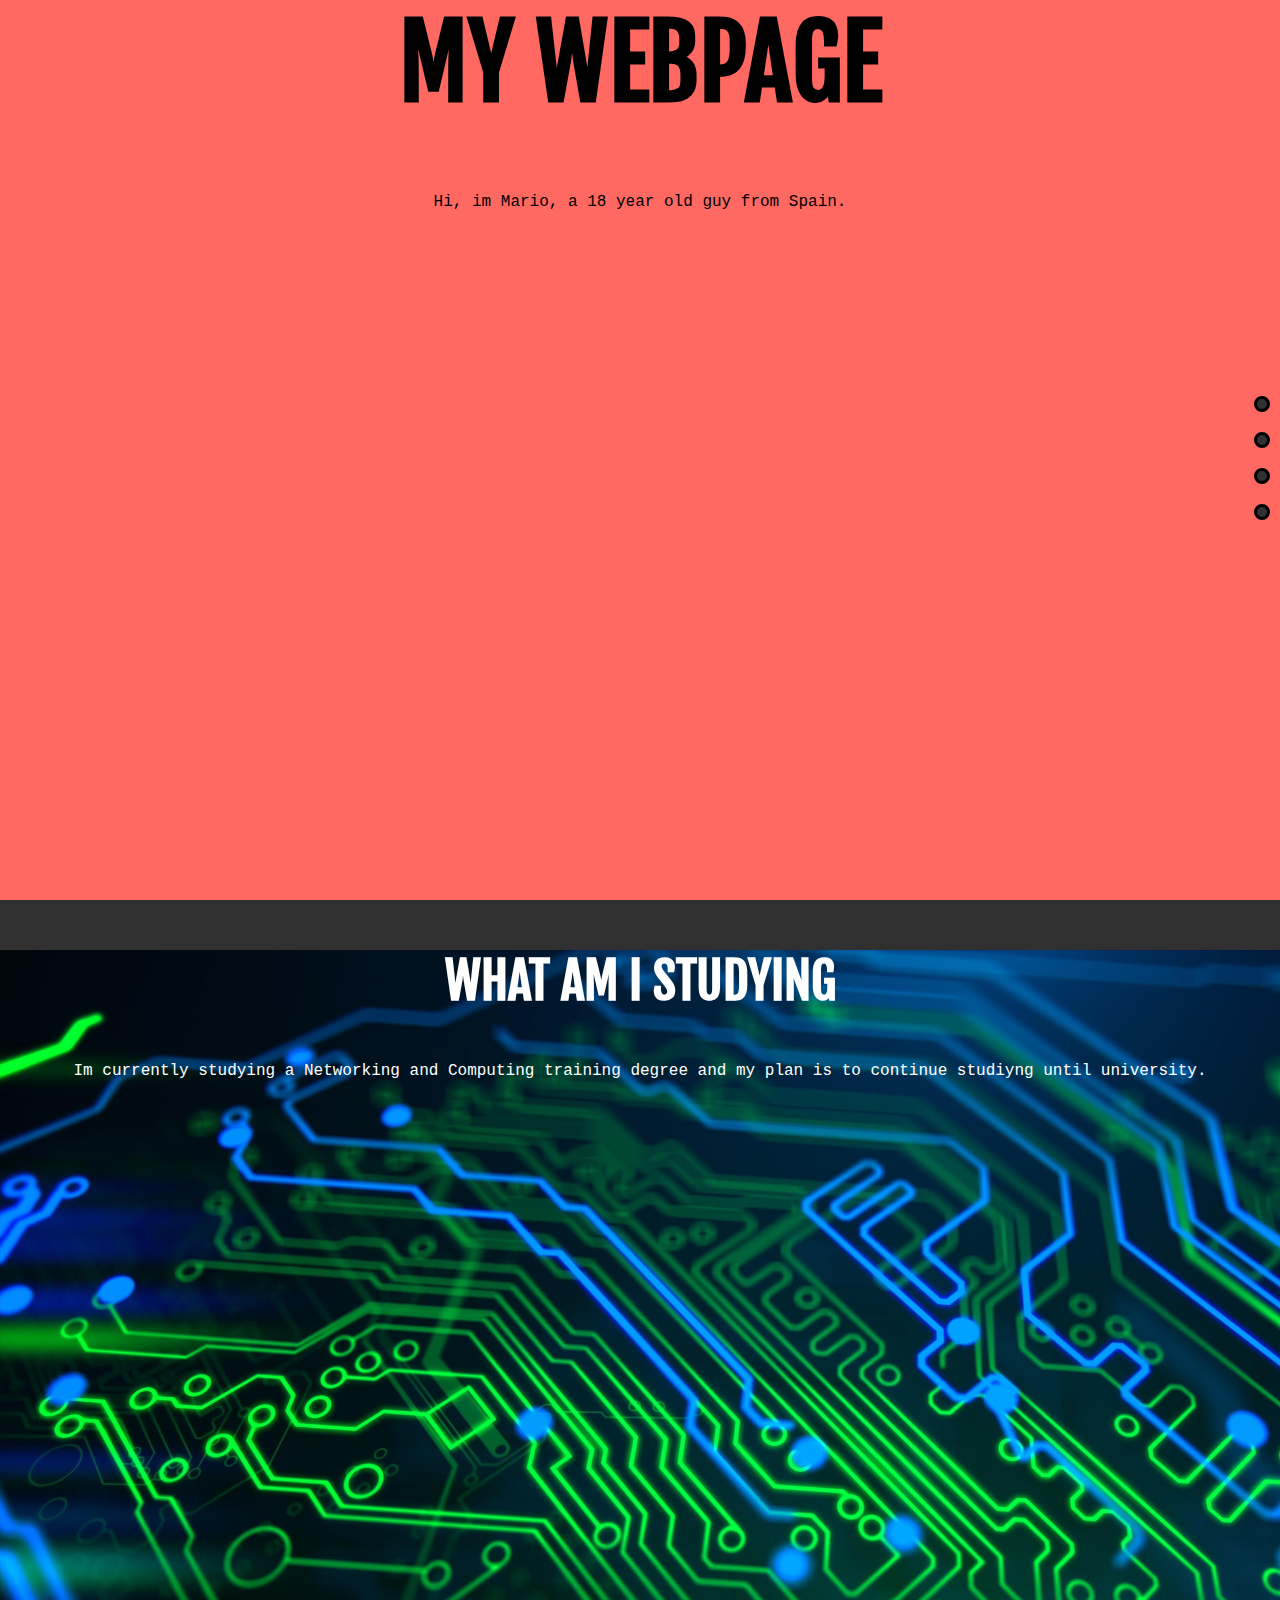
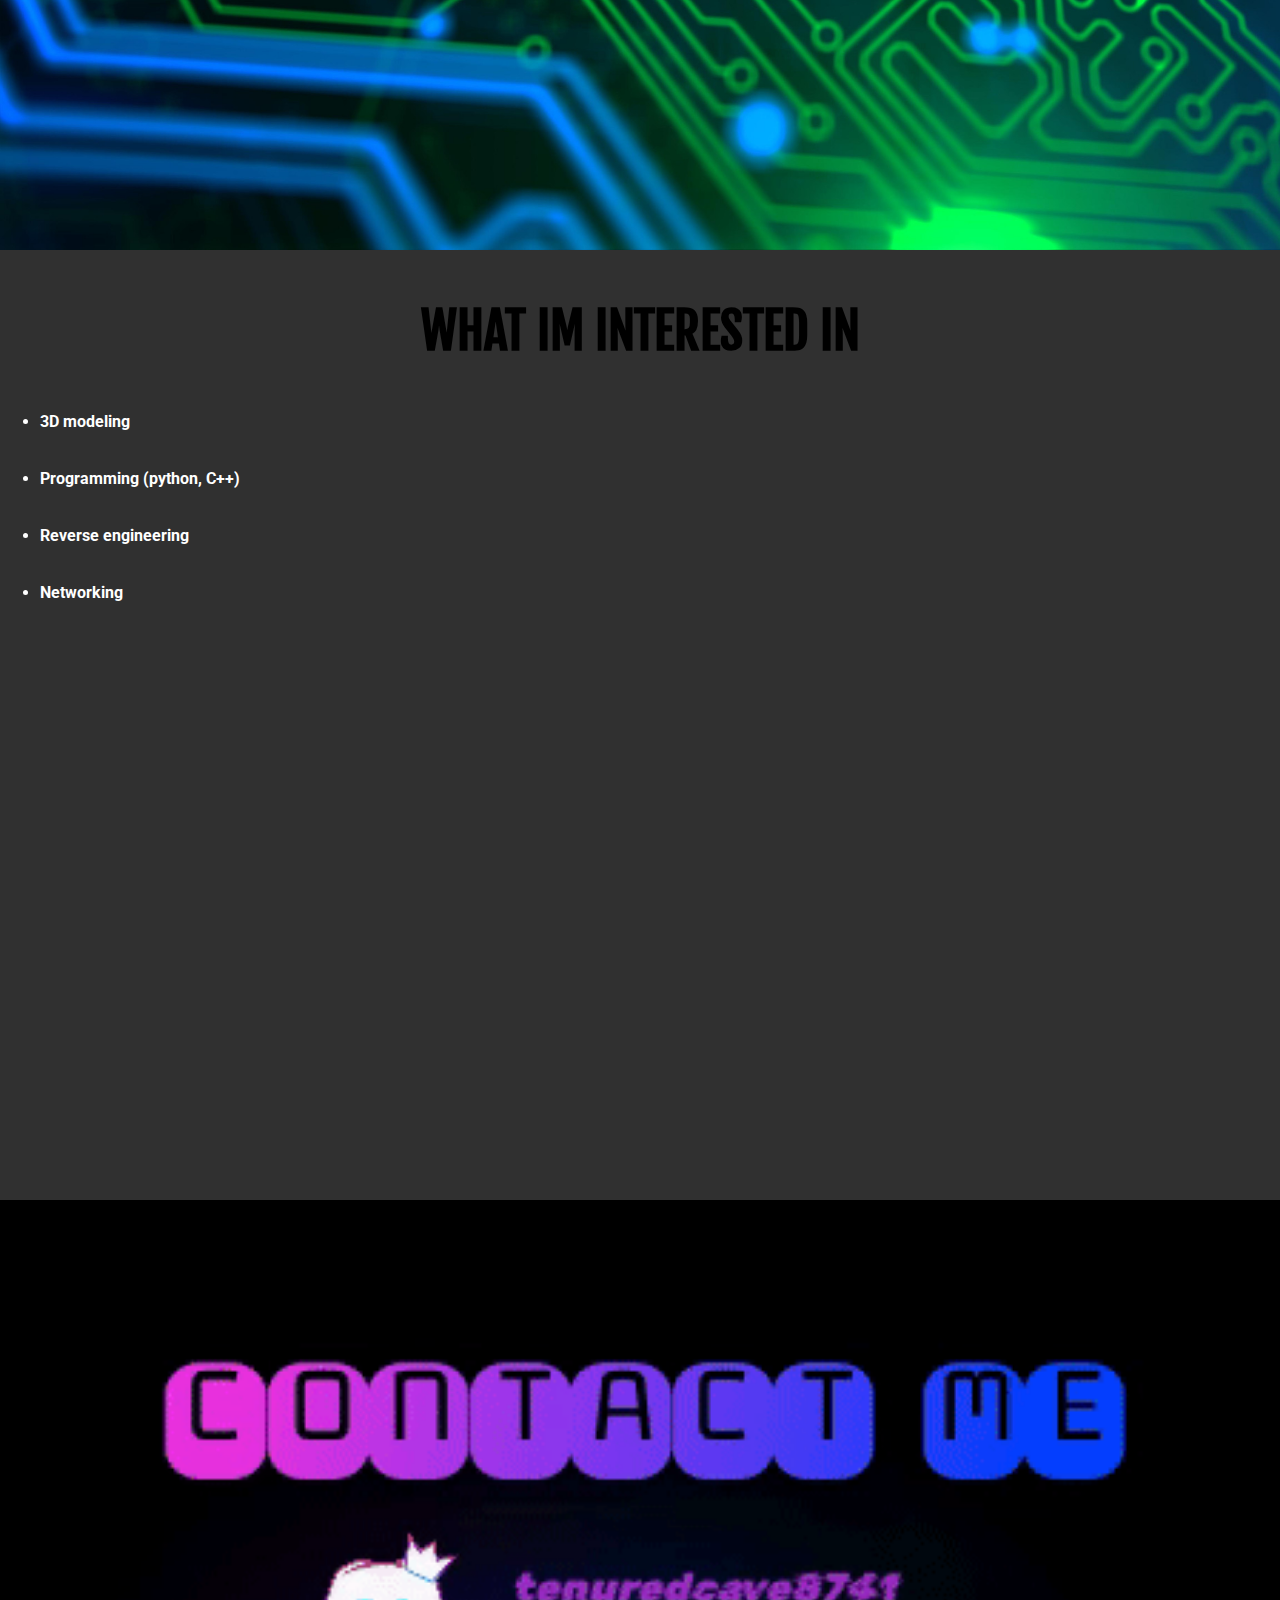
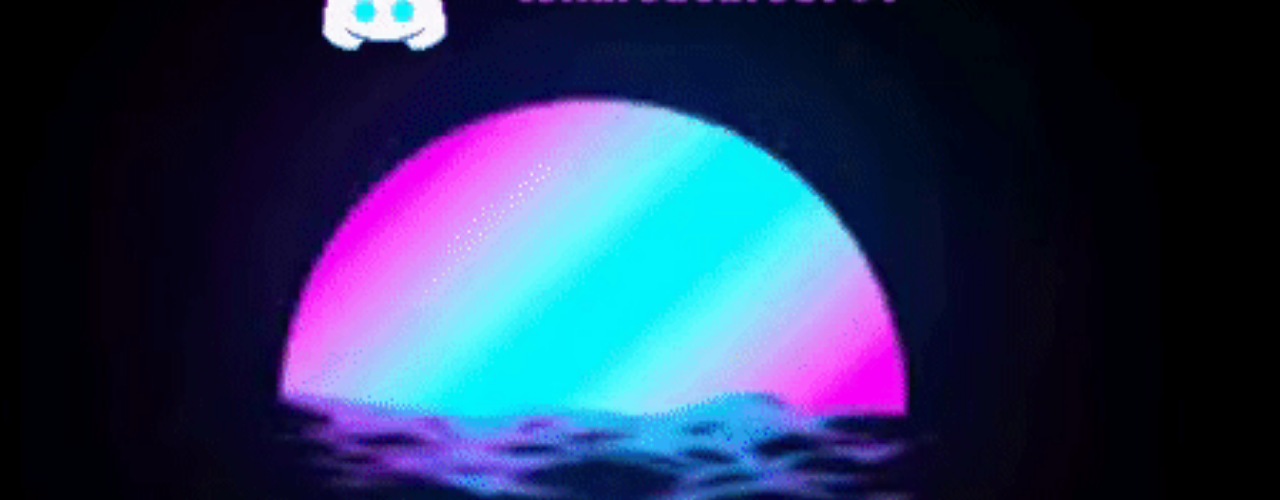
==== index.html @ 6185170d "Update index.html" ====
<!DOCTYPE html>
<html lang="en">
<head>
  

    <link rel="stylesheet" href="stylesheet.css">
    <meta charset="utf-8">
    <link rel="icon" type="image/jpeg" href="resources/ernesto.jpeg"></link>
    <title>TenuredCave's page</title>
    <link href="https://fonts.googleapis.com/css2?family=Space+Mono&display=swap">
    <link href="https://fonts.googleapis.com/css2?family=Fjalla+One&family=Montserrat:wght@800&family=Roboto:wght@900&display=swap" rel="stylesheet">
</head>



<body>
    
    <div class="div_mov"><a href="#scroll_0">O</a></div>

    

    <div class="div_mov"><a href="#scroll_1">O</a></div>

    

    <div class="div_mov"><a href="#scroll_2">O</a></div>

    

    <div class="div_mov"><a href="#scroll_3">O</a></div>

    


    <div class="div_apartado" id="scroll_0">
        <h1>MY WEBPAGE</h1>
        <p>Hi, im Mario, a 18 year old guy from Spain.</p>

    </div>




    <div class="div_apartado" id="scroll_1">
        
        <h3 class="titulos_2">WHAT AM I STUDYING</h3>

        <p>Im currently studying a Networking and Computing training degree and my plan is to continue studiyng until university.</p>
        
    </div>

    <div class="div_apartado" id="scroll_2">

        <h3 class="titulos_2" id="interested">WHAT IM INTERESTED IN</h3>
        
        <ul>
            <li><b>3D modeling</b></li>

            <br>
            <br>

            <li><b>Programming (python, C++)</b></li>

            <br>
            <br>

            <li><b>Reverse engineering</b></li>

            <br>
            <br>

            <li><b>Networking</b></li>


        </ul>

    </div>


    <div class="div_apartado" id="scroll_3">
        
    </div>

</body>




</html>
---- stylesheet.css ----
html{
  scroll-behavior: smooth;
  overflow: hidden;
}
p{
  font-family: 'Space Mono', monospace;
}


body {
  text-align:center;
    margin: 0;
    padding: 0;
    background-color: #303030;

}
h1{
  font-family: 'Roboto', sans-serif;
  font-size: 100px;
  font-family: 'Fjalla One', sans-serif;
}
h4{
  font-family: 'Roboto', sans-serif;
}
.titulos_2{

  font-size: 50px;
  font-family: 'Fjalla One', sans-serif;

}

.titulos_3{
  font-size: 30px;
  font-family: 'Roboto', sans-serif;
}


.div_mov:hover{
  background: rgb(172, 172, 172);
  border-color: rgb(255, 255, 255);
  box-shadow:rgb(103, 103, 103);

}
.div_mov {
  position: fixed;
  top: 100px;
  right:10px;
  background: rgb(49, 49, 49);
  color: rgb(67, 67, 67);
  width: 10px;
  height: 10px;
  border-radius: 50%;
  border-style: solid;
  border-width: 3px;
  border-color: black;
  scroll-behavior: smooth;
}


.div_mov:nth-child(1) {
  position: fixed;
  top: 44%;
  right:10px;

}
.div_mov:nth-child(2) {
  position: fixed;
  top: 48%;
  right:10px;

}
.div_mov:nth-child(3) {
  position: fixed;
  top: 52%;
  right:10px;

}
.div_mov:nth-child(4) {
  position: fixed;
  top: 56%;
  right:10px;

}


#scroll_0{
  margin-top: -67px;
  background-color:#ff6961;
  background-size: cover;
  height: 100vh;


}
#scroll_1{

  background-image: url("resources/fondo2.jpg");
  background-size: cover;
  height: 100vh;
  color:white;
}
#scroll_2{
  background-image: url("resources/fondo4.jpg");

  background-size: cover;

  height: 100vh;
  color: white;
}
#scroll_3{
  background-image: url("resources/fondo5.gif");
  background-size: cover;
  background-origin: center;
  height: 100vh;
}
#interested{
  color: rgb(0, 0, 0);
}
#scroll_4 {
  background-color: #ffda9e;
  background-size: cover;
  height: 100vh;
  

}

a {
  cursor: pointer;
  color: transparent;
  text-decoration: none;
}
#gmail{
  width: 10%;
}
#discord{
  width: 10%;
}
ul{
  text-align:left;
  font-family: 'Roboto', sans-serif;
}
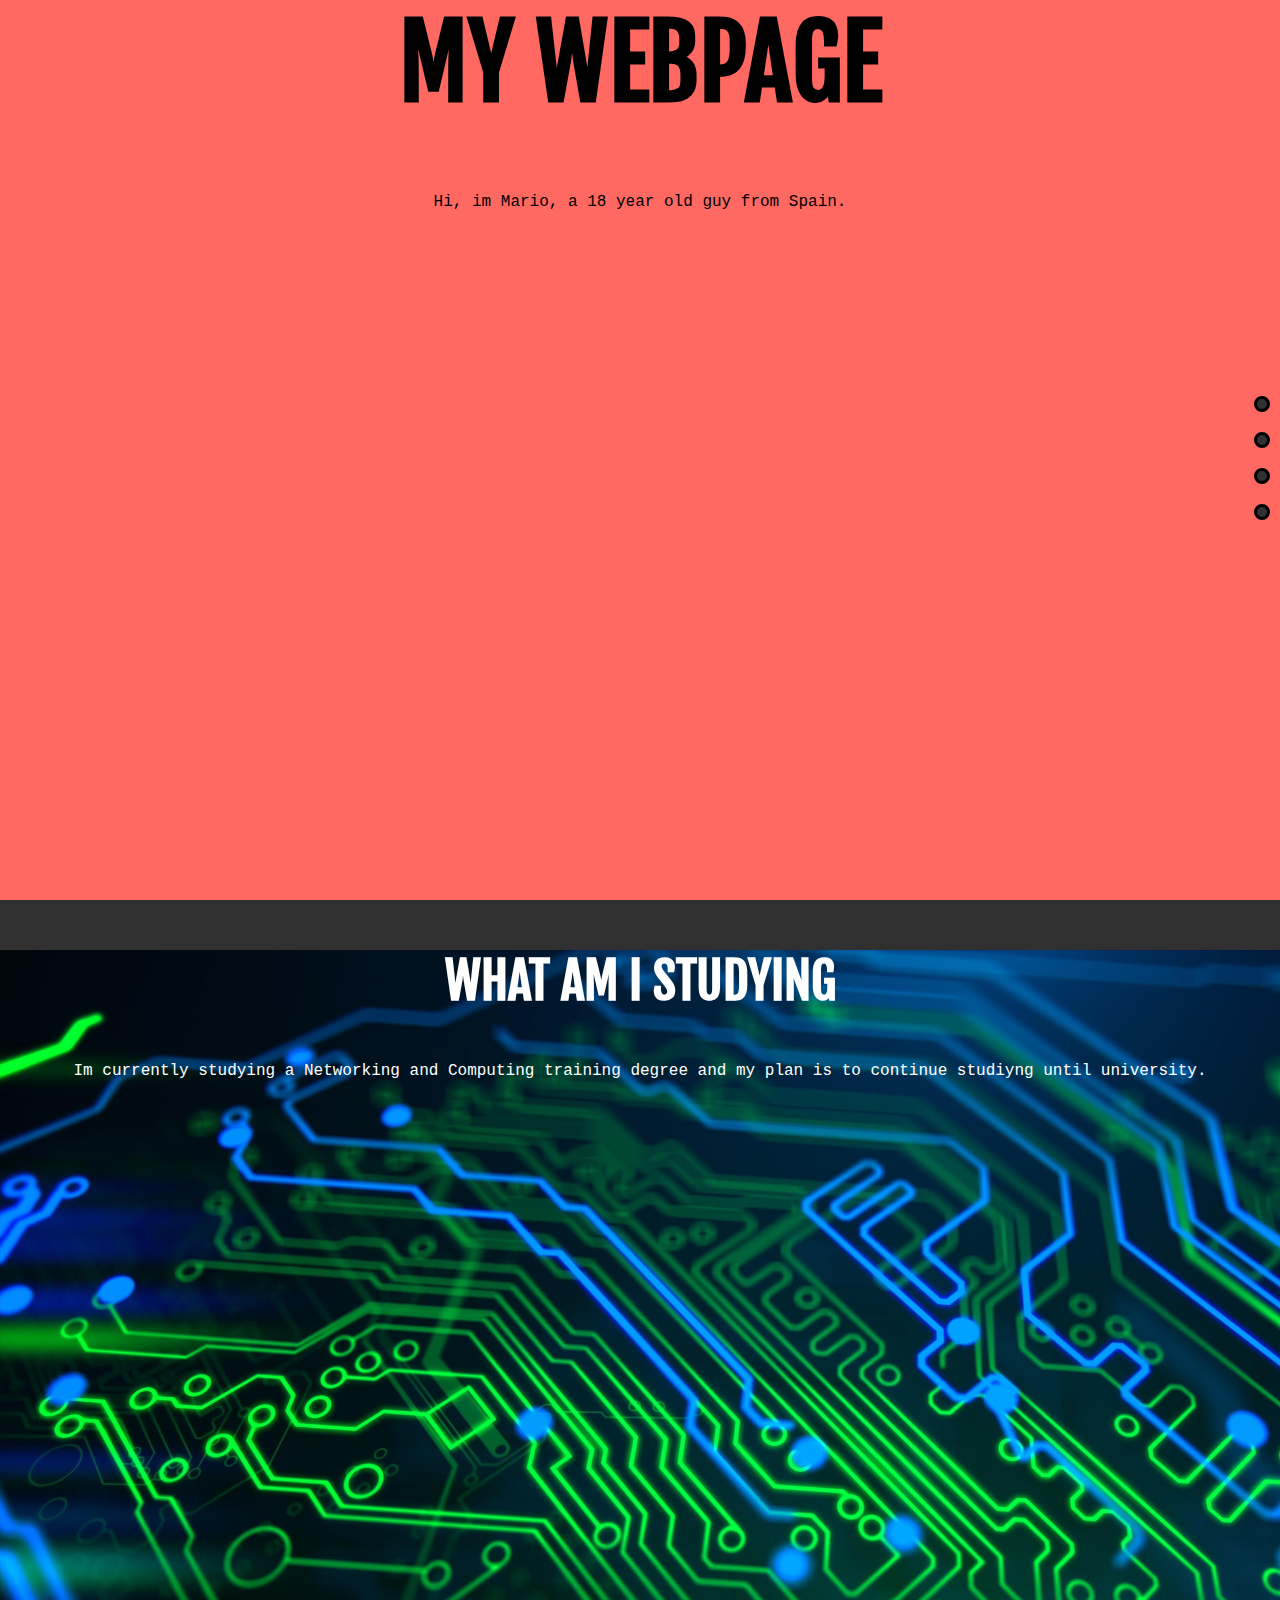
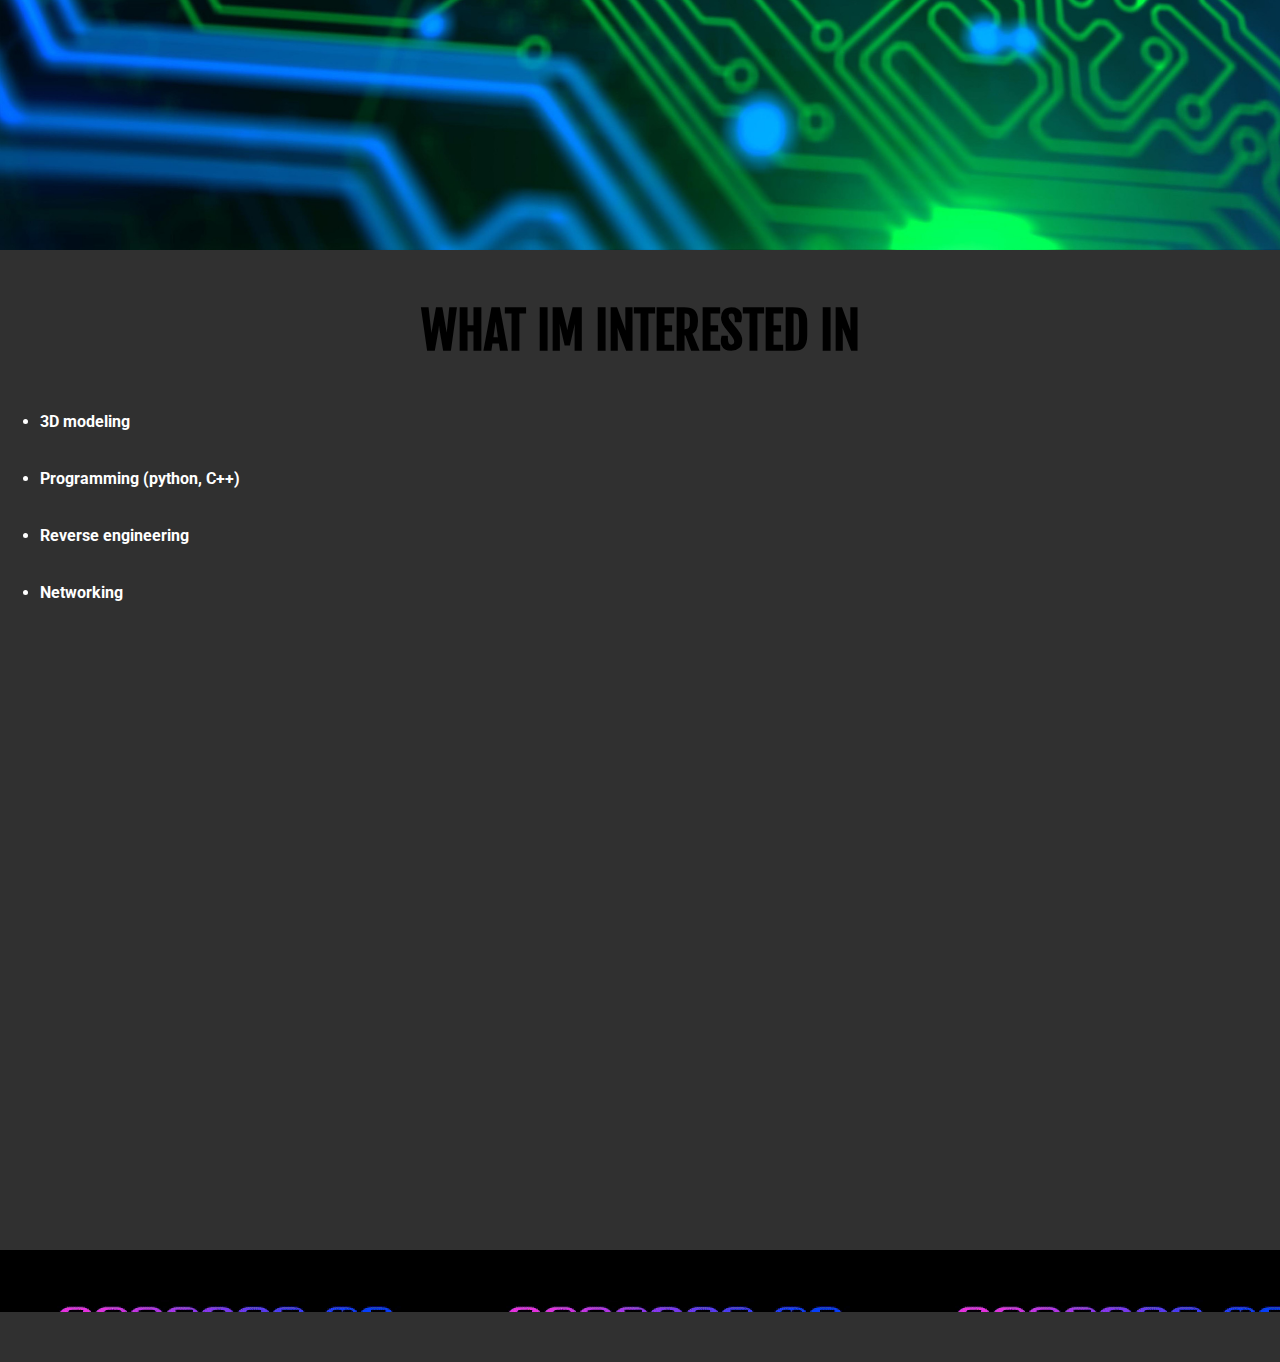
==== commit 47c609e3: "Update index.html" ====
--- a/index.html
+++ b/index.html
@@ -78,6 +78,7 @@
 
 
     <div class="div_apartado" id="scroll_3">
+      <h3 class="titulos_2" id="interested">CONTACT</h3>
         
     </div>
 
--- a/stylesheet.css
+++ b/stylesheet.css
@@ -109,9 +109,9 @@
 }
 #scroll_3{
   background-image: url("resources/fondo5.gif");
-  background-size: cover;
-  background-origin: center;
-  height: 100vh;
+  background-height: 100%;
+  background-color: #000007;
+  
 }
 #interested{
   color: rgb(0, 0, 0);
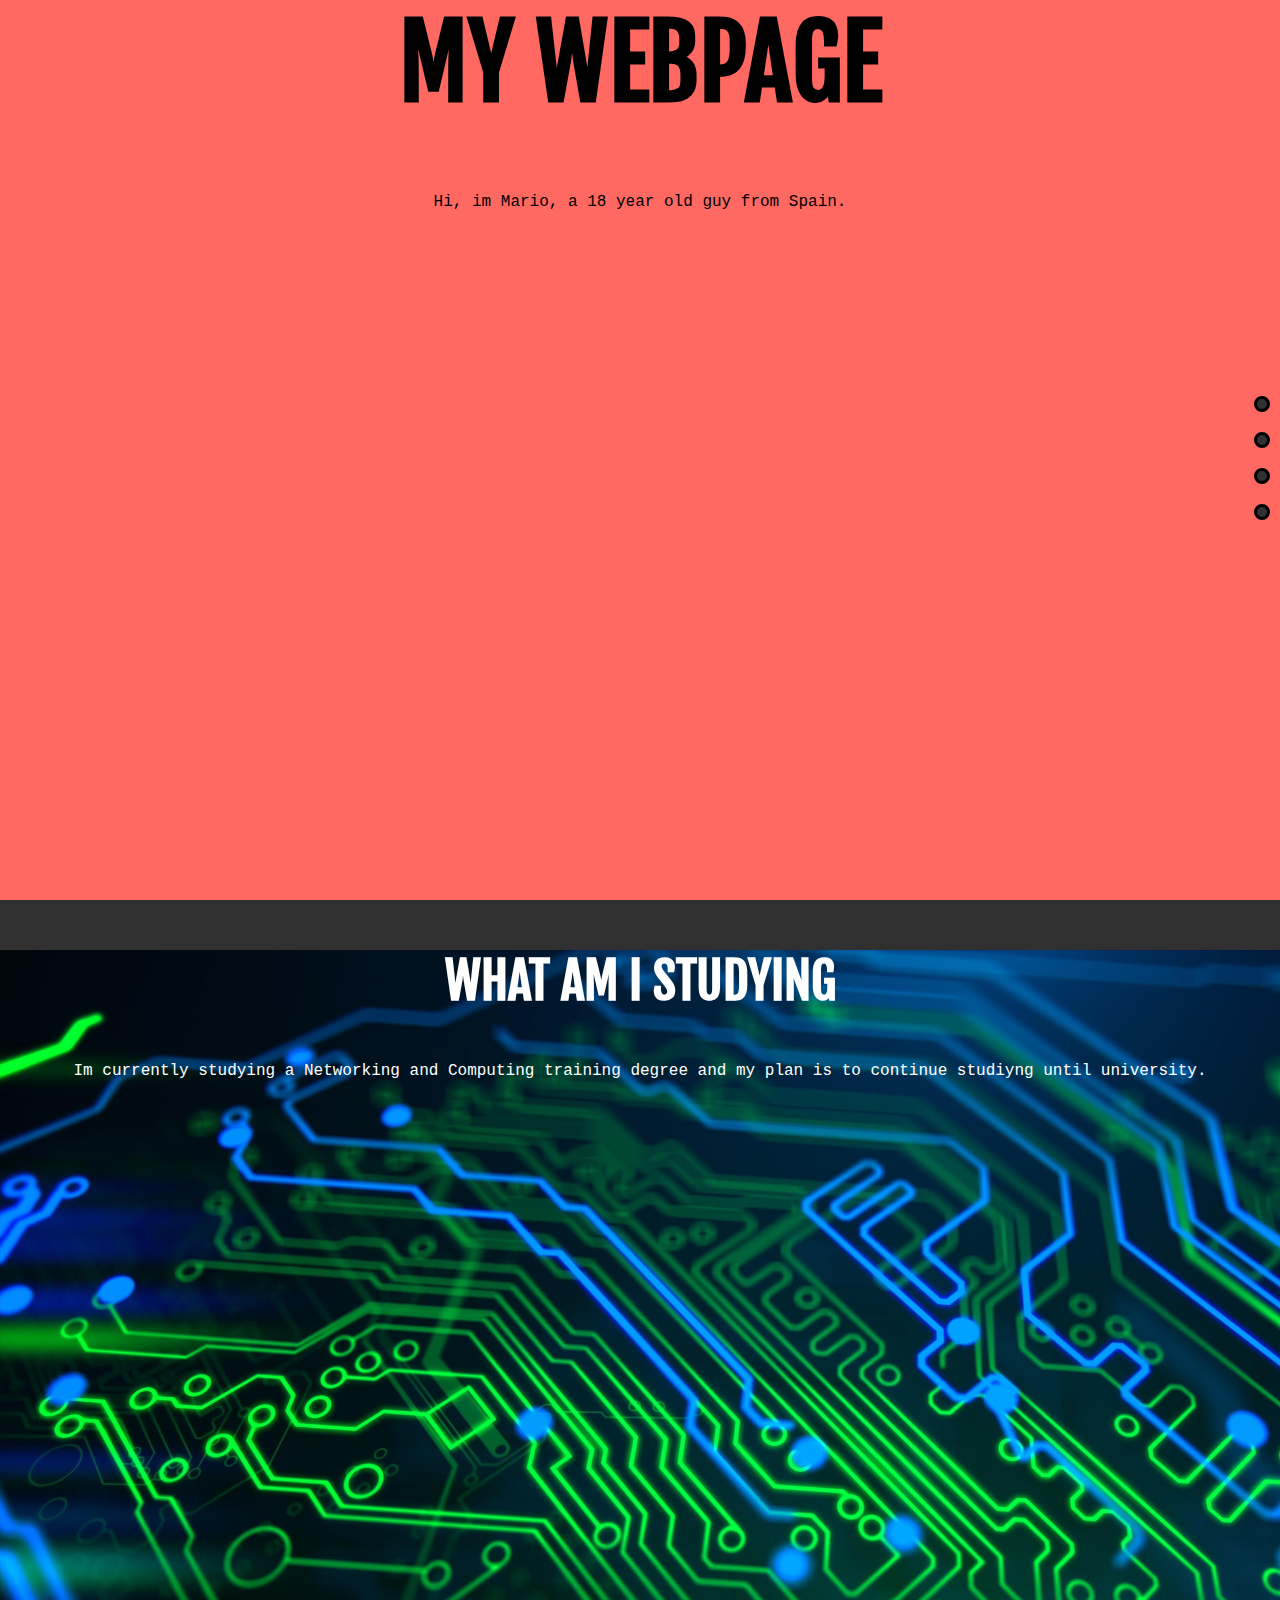
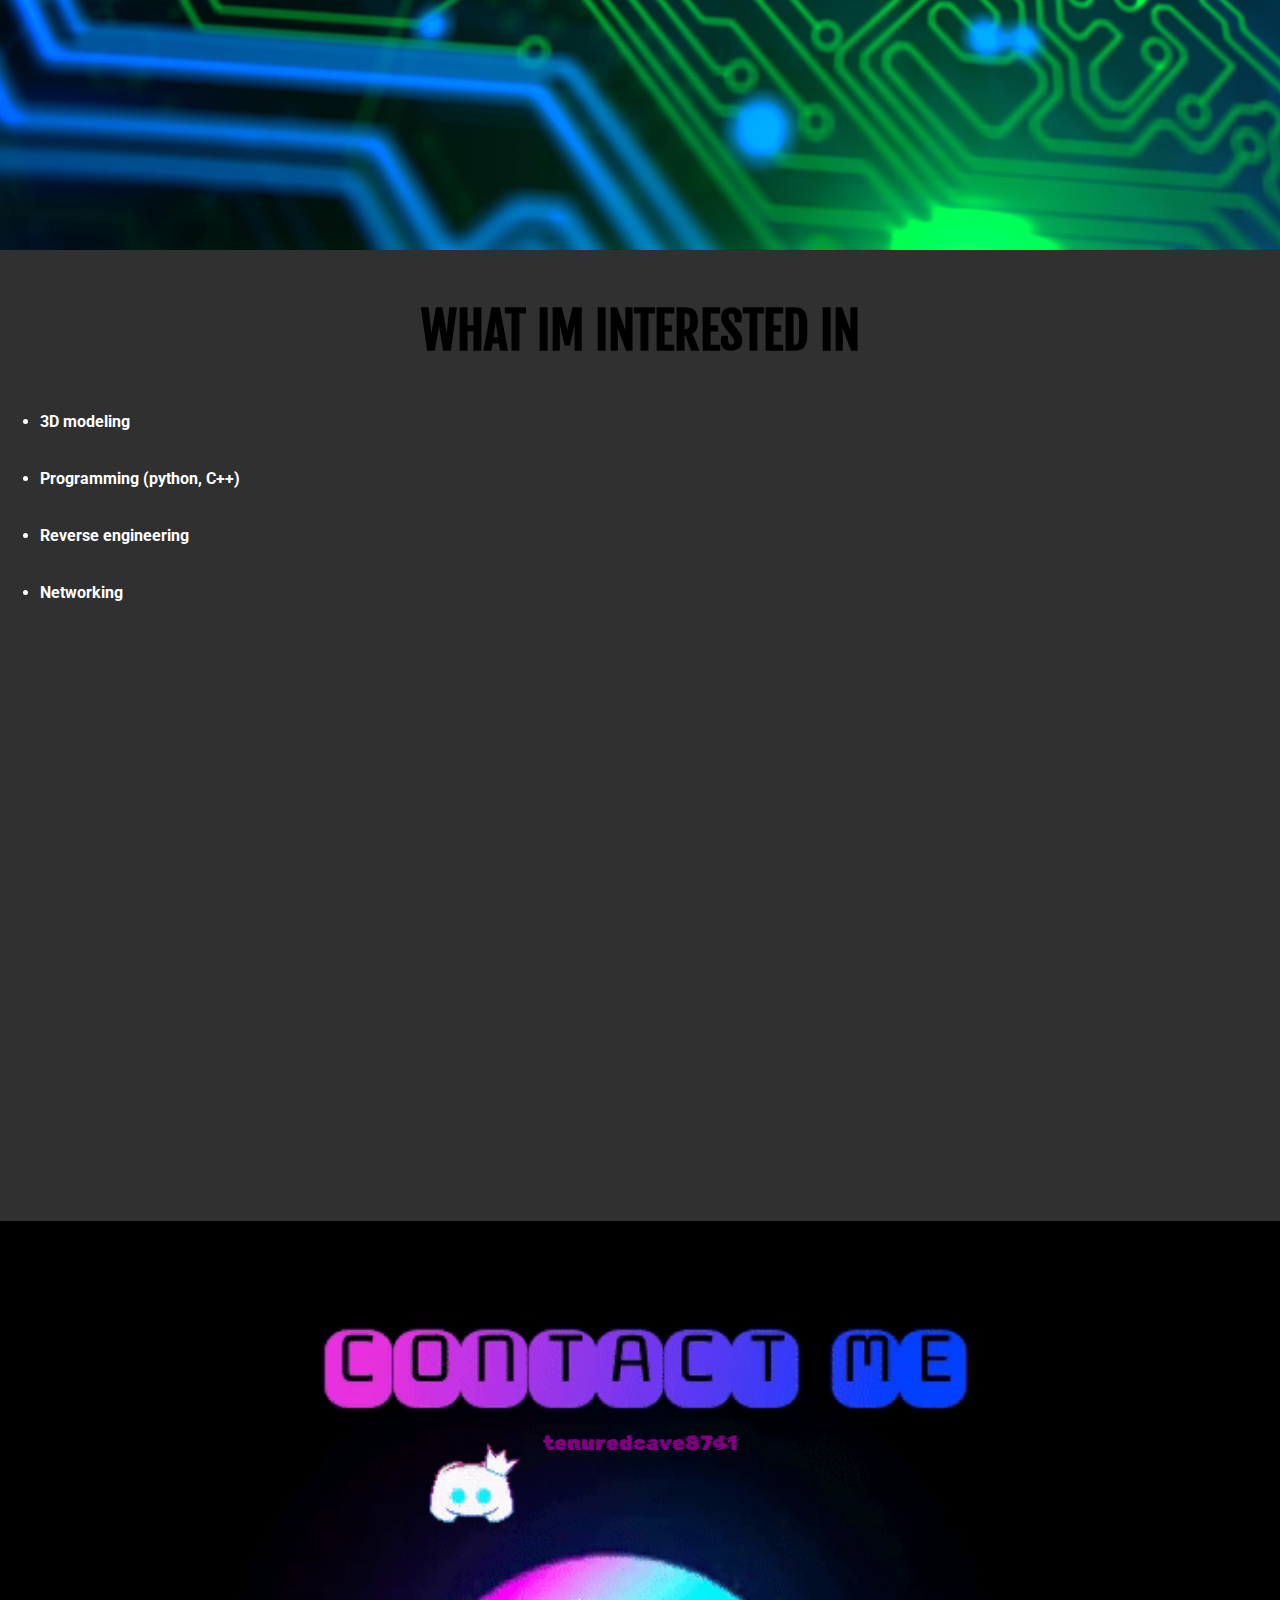
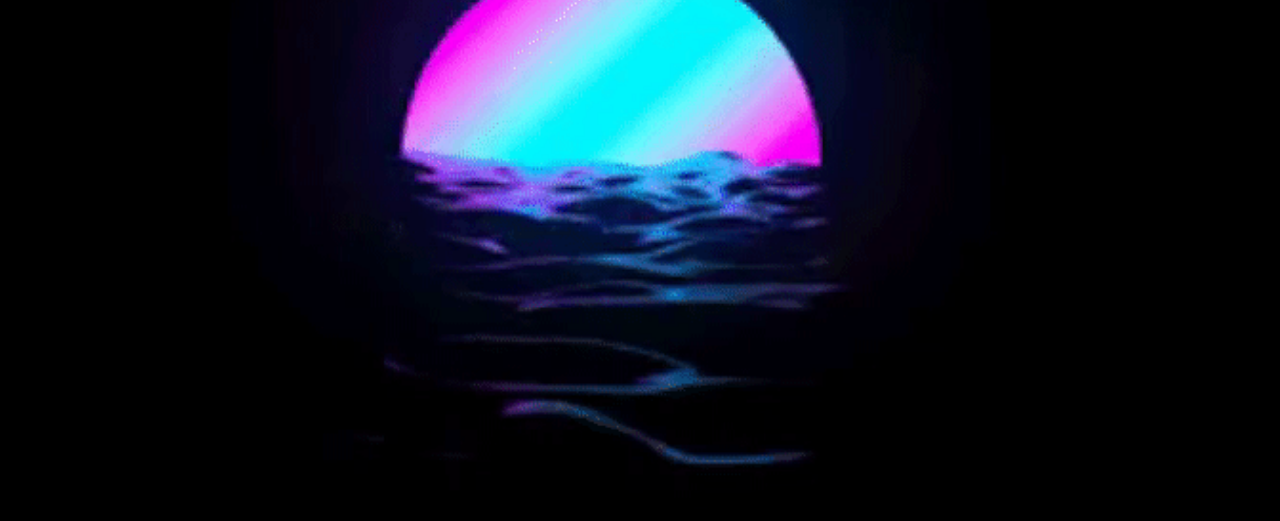
==== commit 5fbba2db: "Add files via upload" ====
--- a/index.html
+++ b/index.html
@@ -9,6 +9,7 @@
     <title>TenuredCave's page</title>
     <link href="https://fonts.googleapis.com/css2?family=Space+Mono&display=swap">
     <link href="https://fonts.googleapis.com/css2?family=Fjalla+One&family=Montserrat:wght@800&family=Roboto:wght@900&display=swap" rel="stylesheet">
+    <link href="https://fonts.googleapis.com/css2?family=Rubik+Glitch&display=swap" rel="stylesheet">
 </head>
 
 
@@ -78,7 +79,9 @@
 
 
     <div class="div_apartado" id="scroll_3">
-      <h3 class="titulos_2" id="interested">CONTACT</h3>
+
+        <p id="discord_name">tenuredcave8741</p>
+
         
     </div>
 
--- a/stylesheet.css
+++ b/stylesheet.css
@@ -109,20 +109,24 @@
 }
 #scroll_3{
   background-image: url("resources/fondo5.gif");
-  background-height: 100%;
-  background-color: #000007;
-  
+
+  background-size:contain;
+  background-position: center;
+  background-repeat: no-repeat;
+  height: 100vh;
+  background-color: #000000;
+}
+#discord_name{
+  font-family: 'Rubik Glitch', sans-serif;
+  color:purple;
+  position: relative;
+  top: 210px;
+  font-size: 130%;
 }
 #interested{
   color: rgb(0, 0, 0);
 }
-#scroll_4 {
-  background-color: #ffda9e;
-  background-size: cover;
-  height: 100vh;
-  
 
-}
 
 a {
   cursor: pointer;
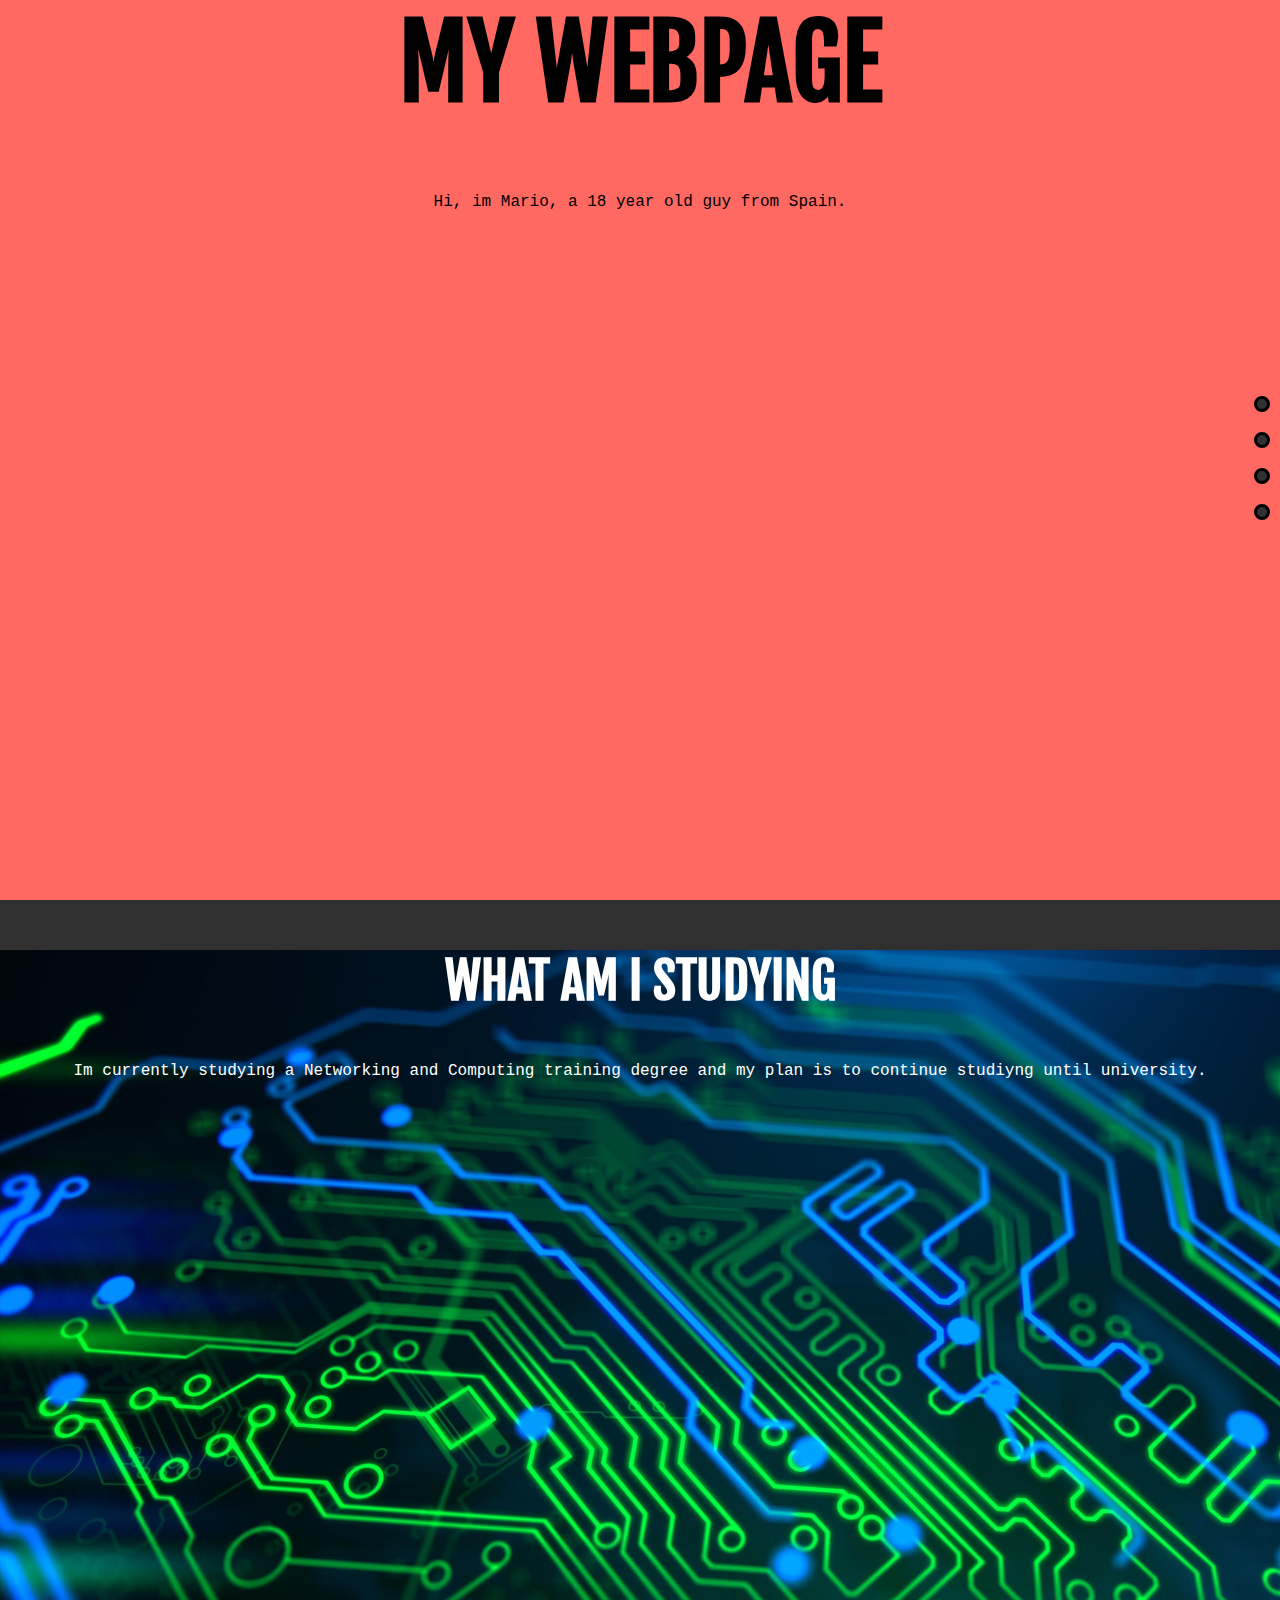
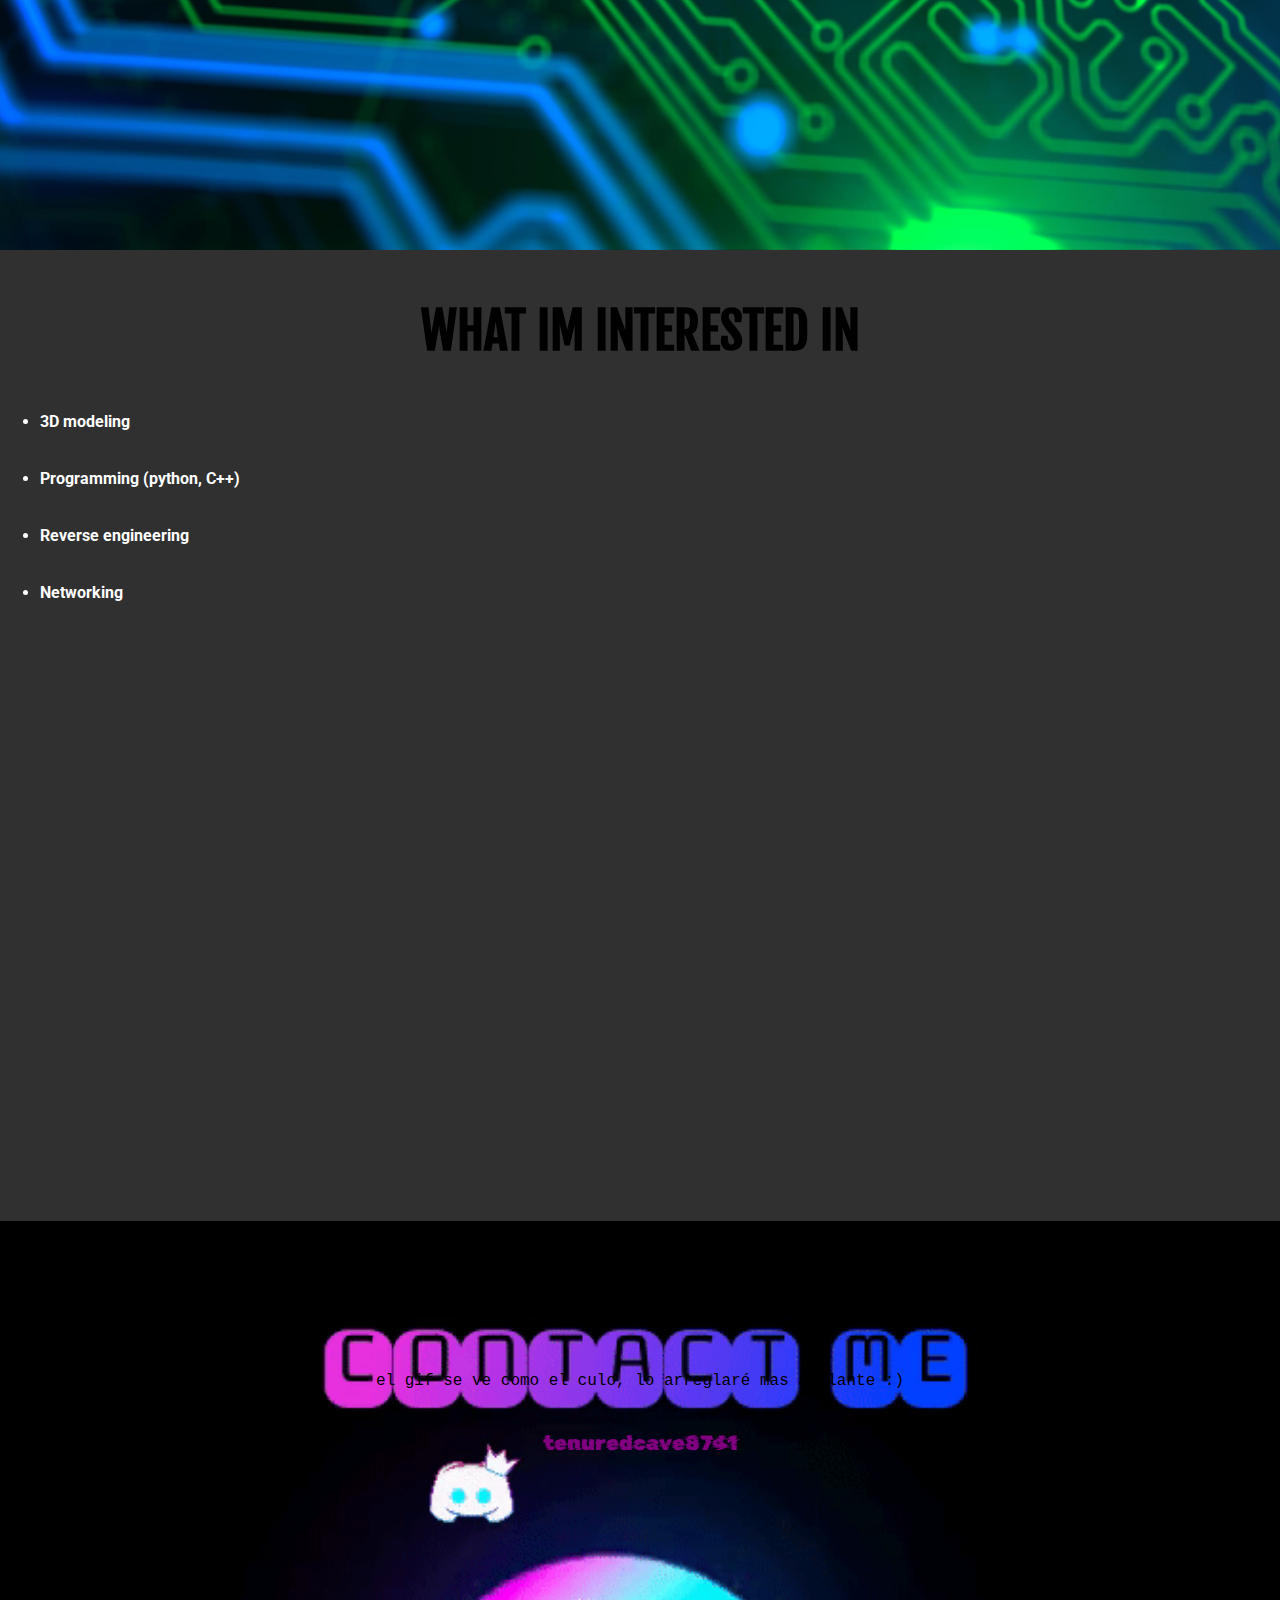
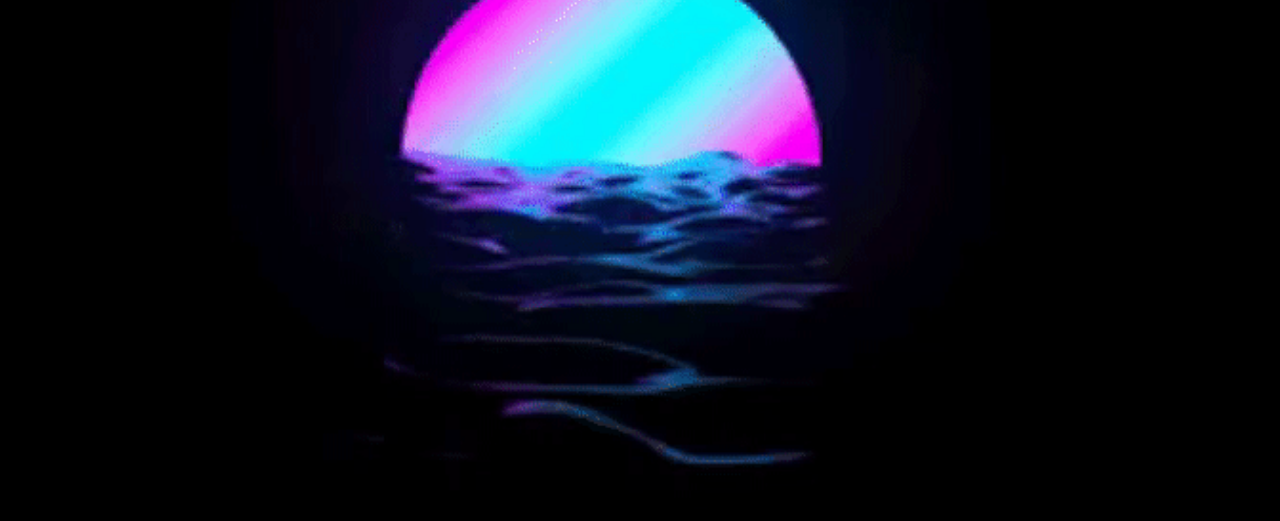
==== commit 44bf018d: "Update index.html" ====
--- a/index.html
+++ b/index.html
@@ -82,6 +82,17 @@
 
         <p id="discord_name">tenuredcave8741</p>
 
+
+
+
+      <br>
+      <br>
+      <br>
+      <br>
+      <br>
+      <p>el gif se ve como el culo, lo arreglaré mas adelante :)</p>
+      
+
         
     </div>
 
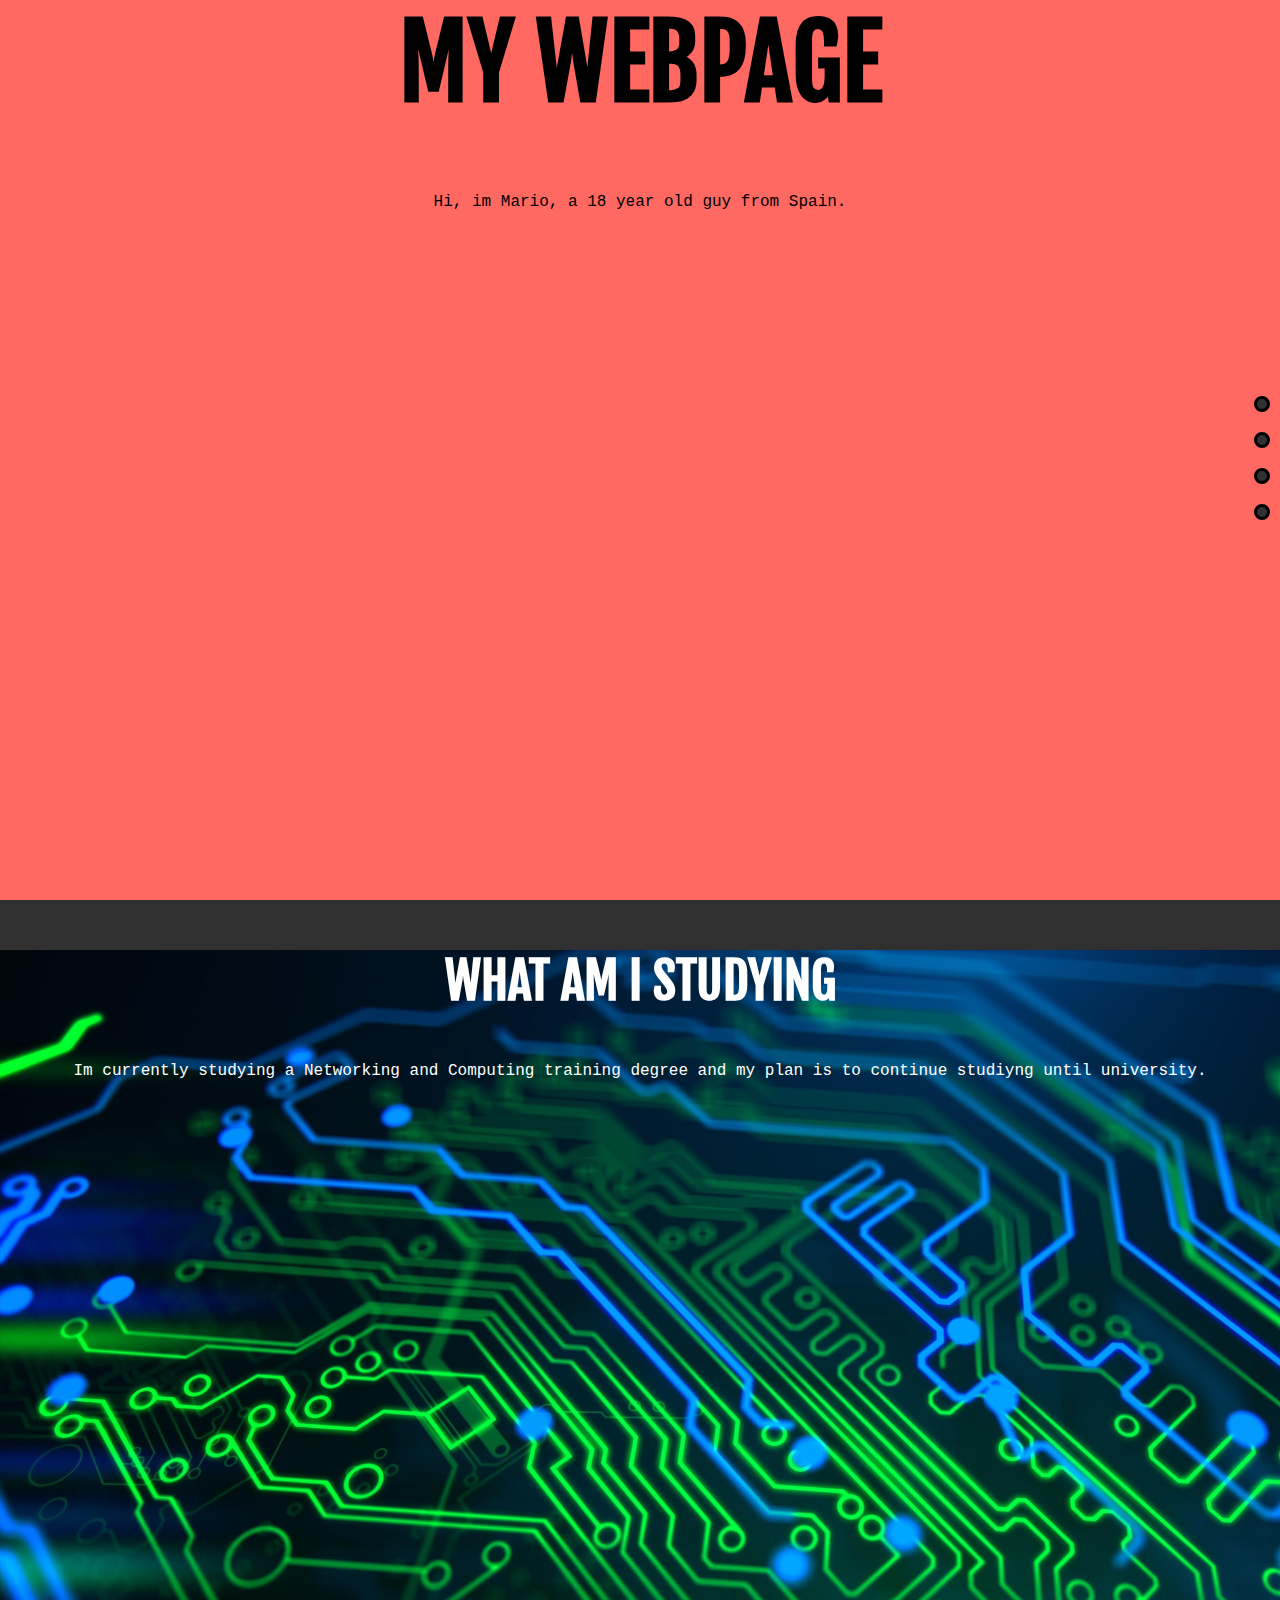
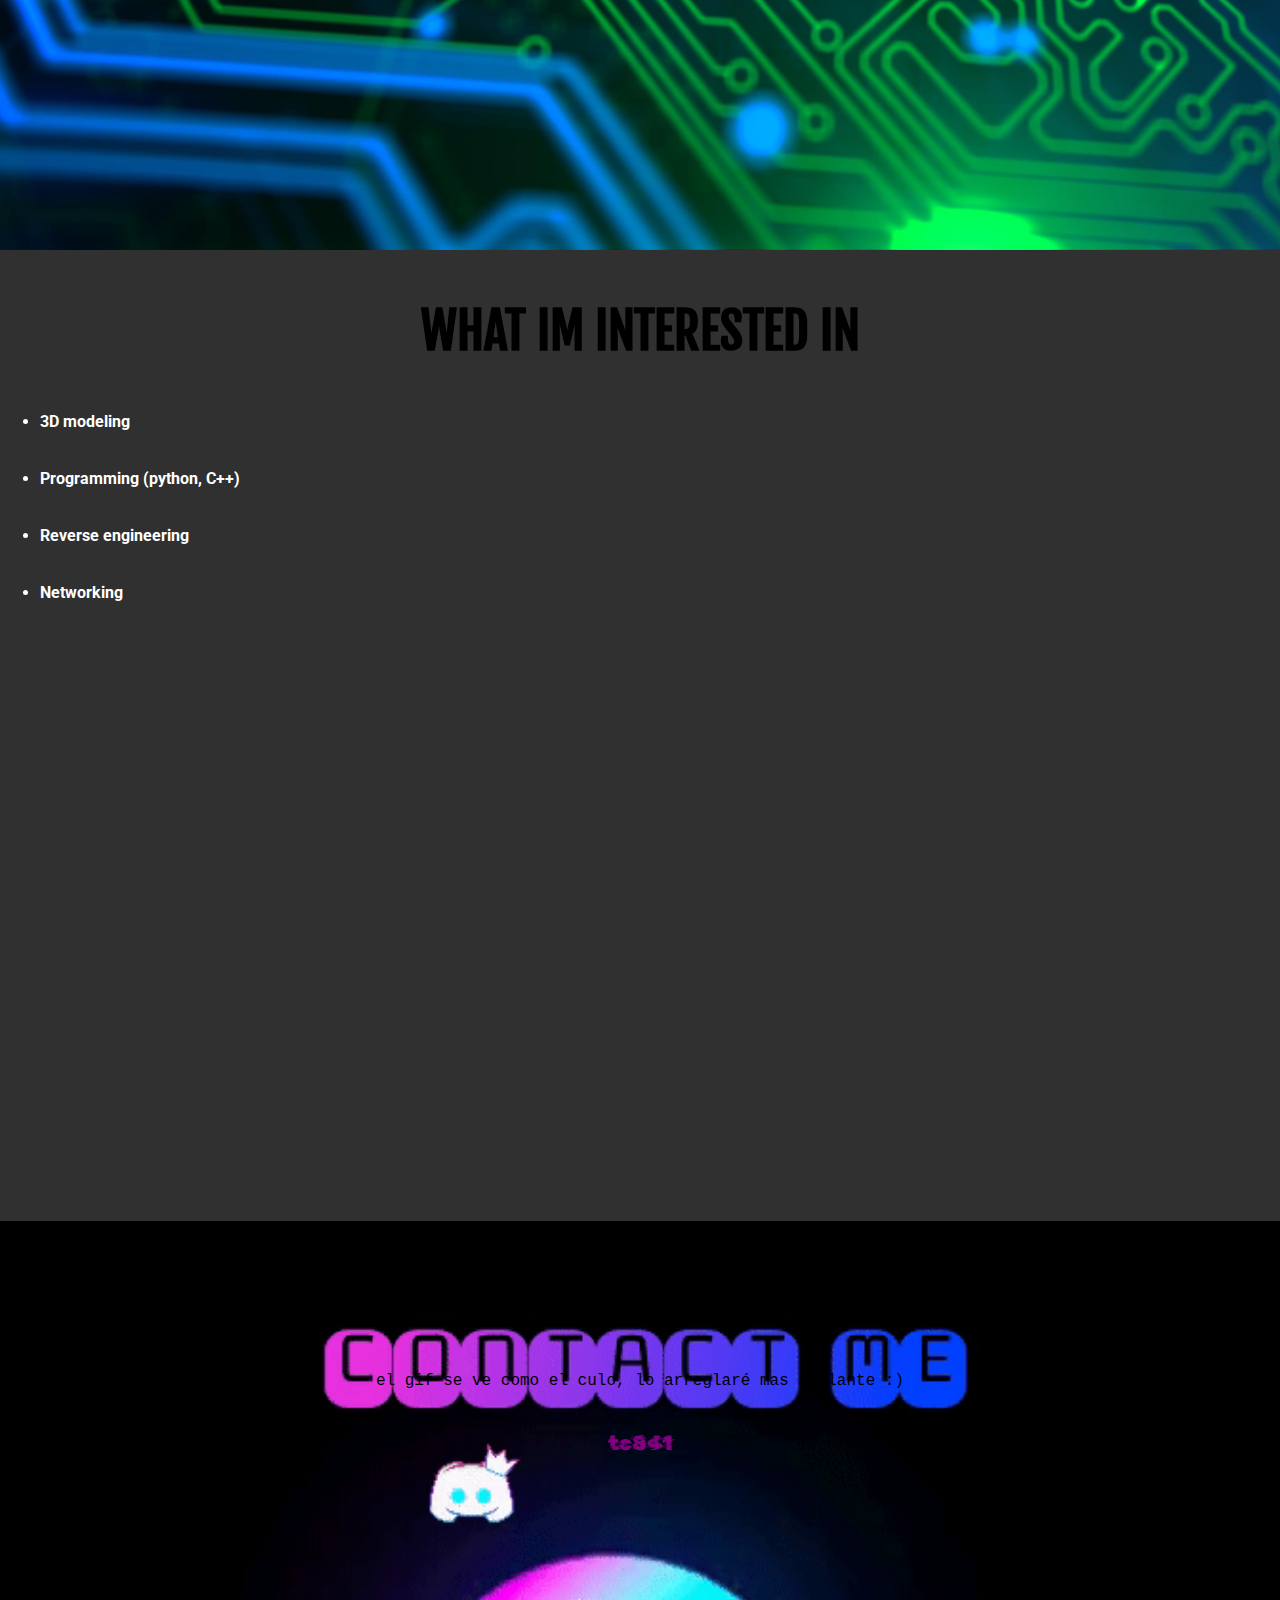
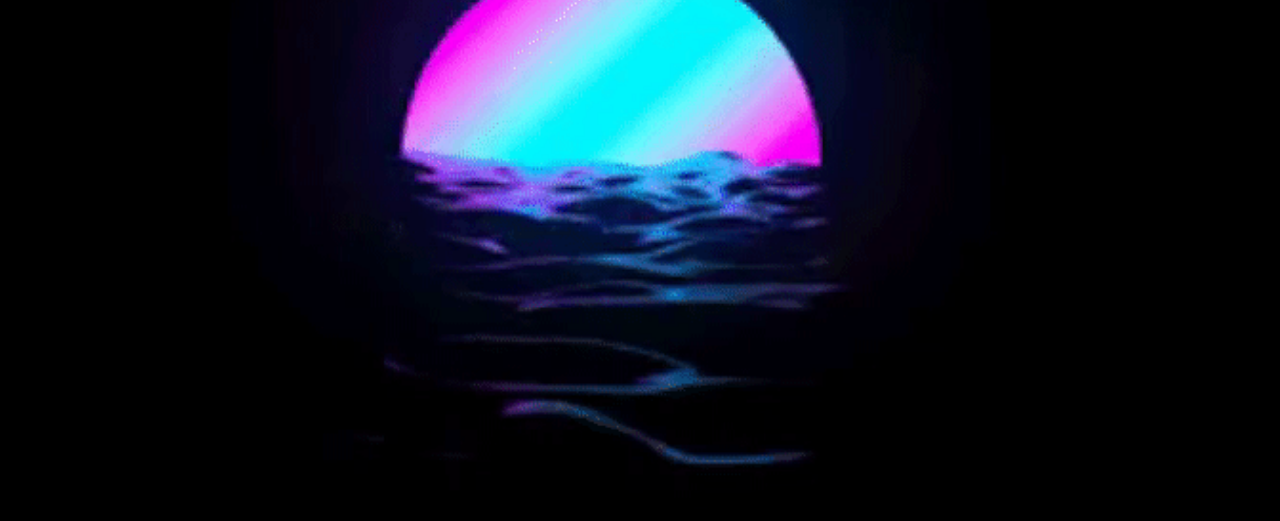
==== commit 28535de3: "Update index.html" ====
--- a/index.html
+++ b/index.html
@@ -80,7 +80,7 @@
 
     <div class="div_apartado" id="scroll_3">
 
-        <p id="discord_name">tenuredcave8741</p>
+        <p id="discord_name">tc841</p>
 
 
 
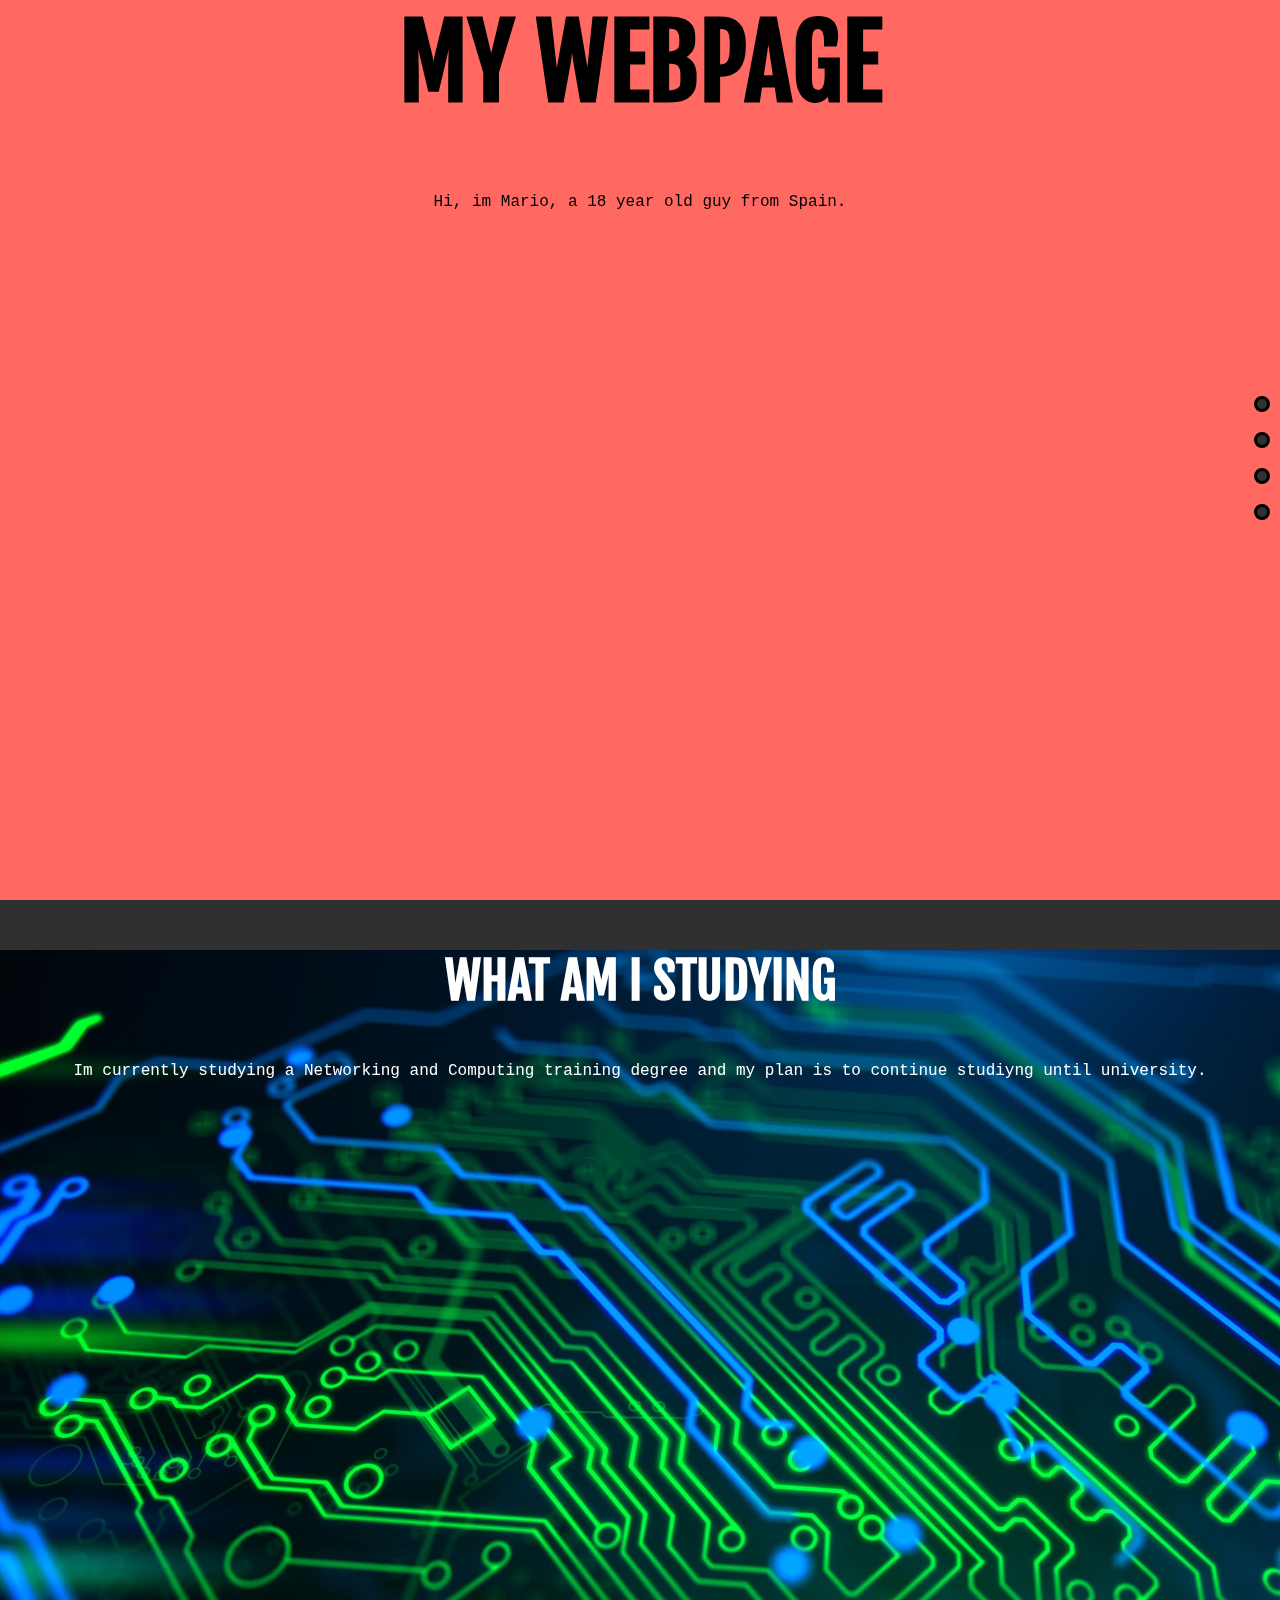
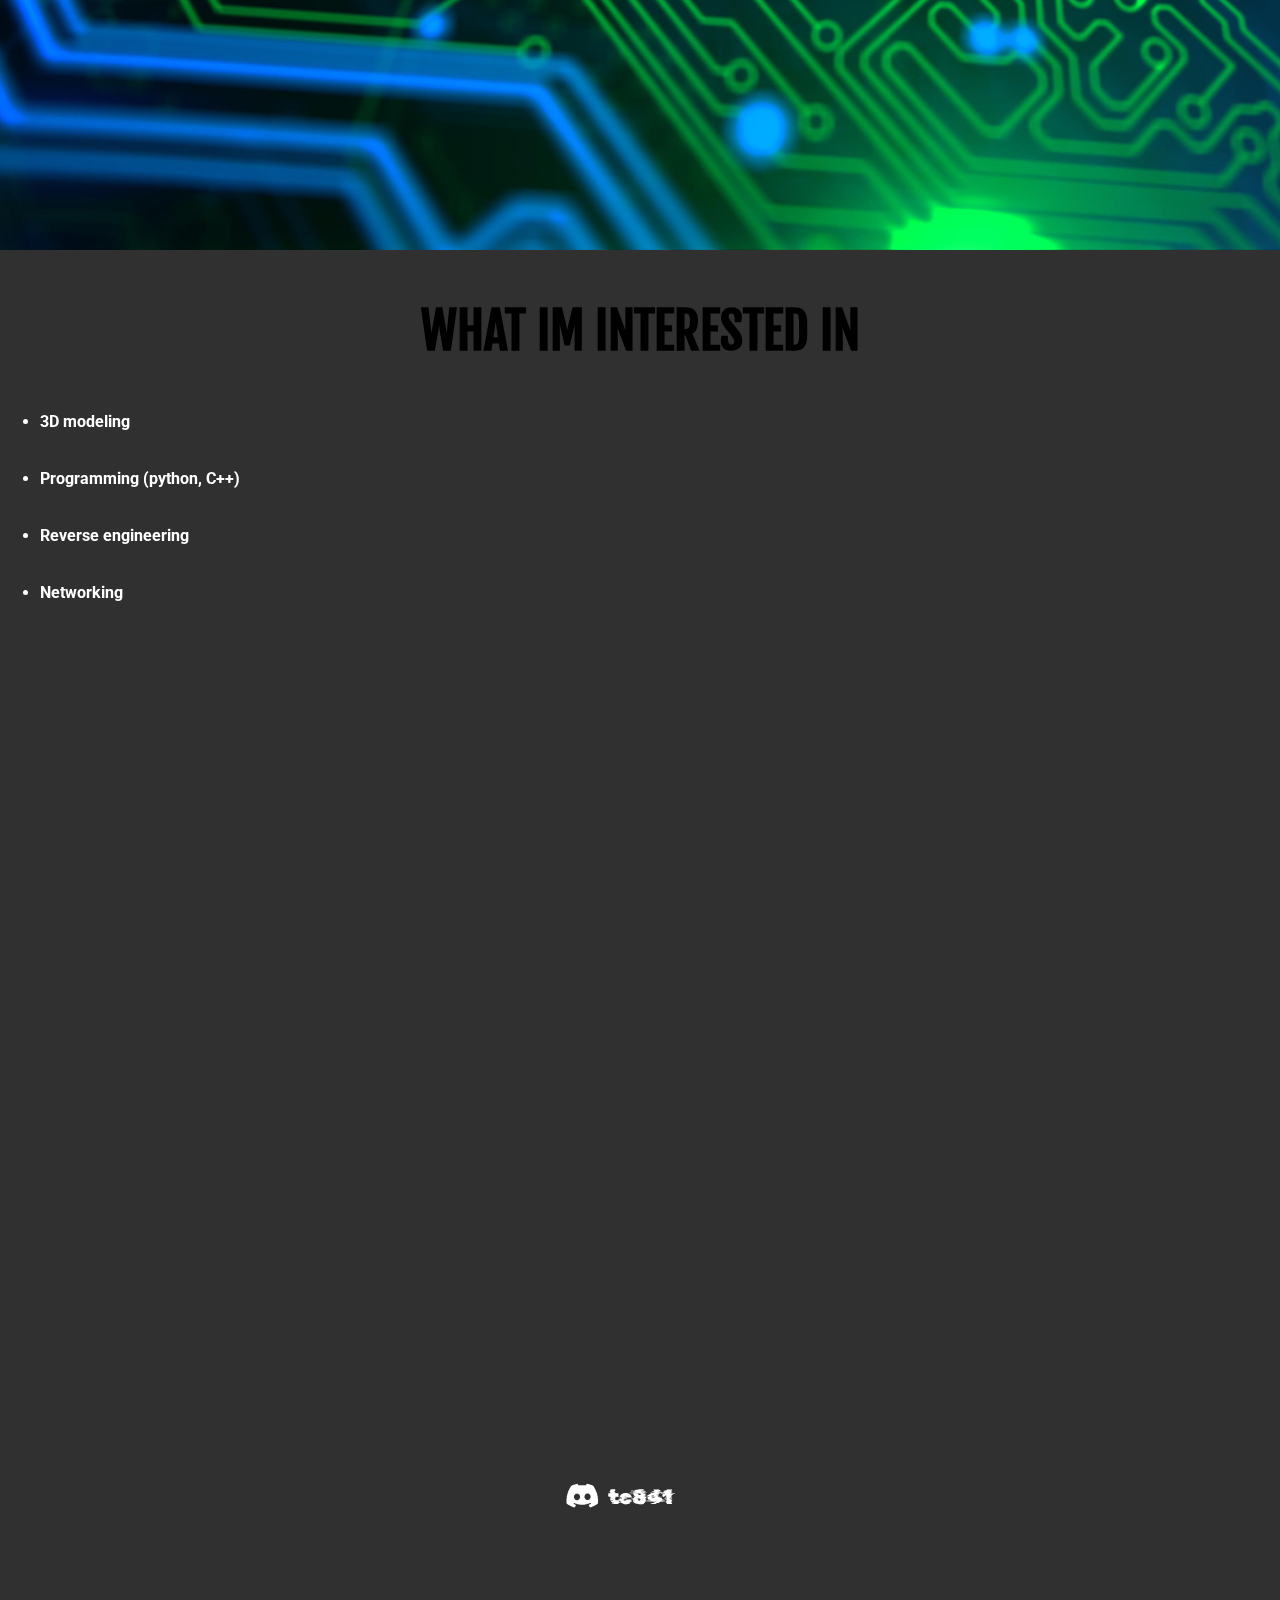
==== commit baf08ac0: "Add files via upload" ====
--- a/index.html
+++ b/index.html
@@ -77,24 +77,18 @@
 
     </div>
 
-
     <div class="div_apartado" id="scroll_3">
-
+        <img src="resources\discordgif.gif" id="contactgif">
         <p id="discord_name">tc841</p>
-
-
-
-
-      <br>
-      <br>
-      <br>
-      <br>
-      <br>
-      <p>el gif se ve como el culo, lo arreglaré mas adelante :)</p>
-      
-
-        
+    
+        <br>
+        <br>
+        <br>
+        <br>
+        <br>
+        <video id="video" autoplay loop muted><source src="resources/video.mp4" type="video/mp4">Tu navegador no soporta el elemento de video.</video>
     </div>
+    
 
 </body>
 
--- a/stylesheet.css
+++ b/stylesheet.css
@@ -89,6 +89,7 @@
   background-color:#ff6961;
   background-size: cover;
   height: 100vh;
+  z-index: 2;
 
 
 }
@@ -98,48 +99,60 @@
   background-size: cover;
   height: 100vh;
   color:white;
+  z-index: 2;
 }
 #scroll_2{
   background-image: url("resources/fondo4.jpg");
 
   background-size: cover;
+  z-index: 2;
 
   height: 100vh;
   color: white;
 }
 #scroll_3{
-  background-image: url("resources/fondo5.gif");
+  height: 100vh;
 
-  background-size:contain;
-  background-position: center;
-  background-repeat: no-repeat;
-  height: 100vh;
-  background-color: #000000;
 }
-#discord_name{
-  font-family: 'Rubik Glitch', sans-serif;
-  color:purple;
-  position: relative;
-  top: 210px;
-  font-size: 130%;
-}
+
+
 #interested{
   color: rgb(0, 0, 0);
 }
 
 
-a {
+a{
   cursor: pointer;
   color: transparent;
   text-decoration: none;
 }
-#gmail{
-  width: 10%;
-}
-#discord{
-  width: 10%;
-}
+
 ul{
   text-align:left;
   font-family: 'Roboto', sans-serif;
 }
+#video {
+  position: fixed;
+  top: 0;
+  left: 0;
+  min-width: 100%;
+  min-height: 100%;
+  z-index: -1;
+}
+
+#contactgif {
+  max-width: 50px;
+  max-height: 50px;
+  position: relative;
+  text-align: center;
+  top: 270px;
+  right: 58px;
+}
+
+#discord_name{
+  font-family: 'Rubik Glitch', sans-serif;
+  color:rgb(255, 255, 255);
+  position: relative;
+  top: 210px;
+  font-size: 130%;
+}
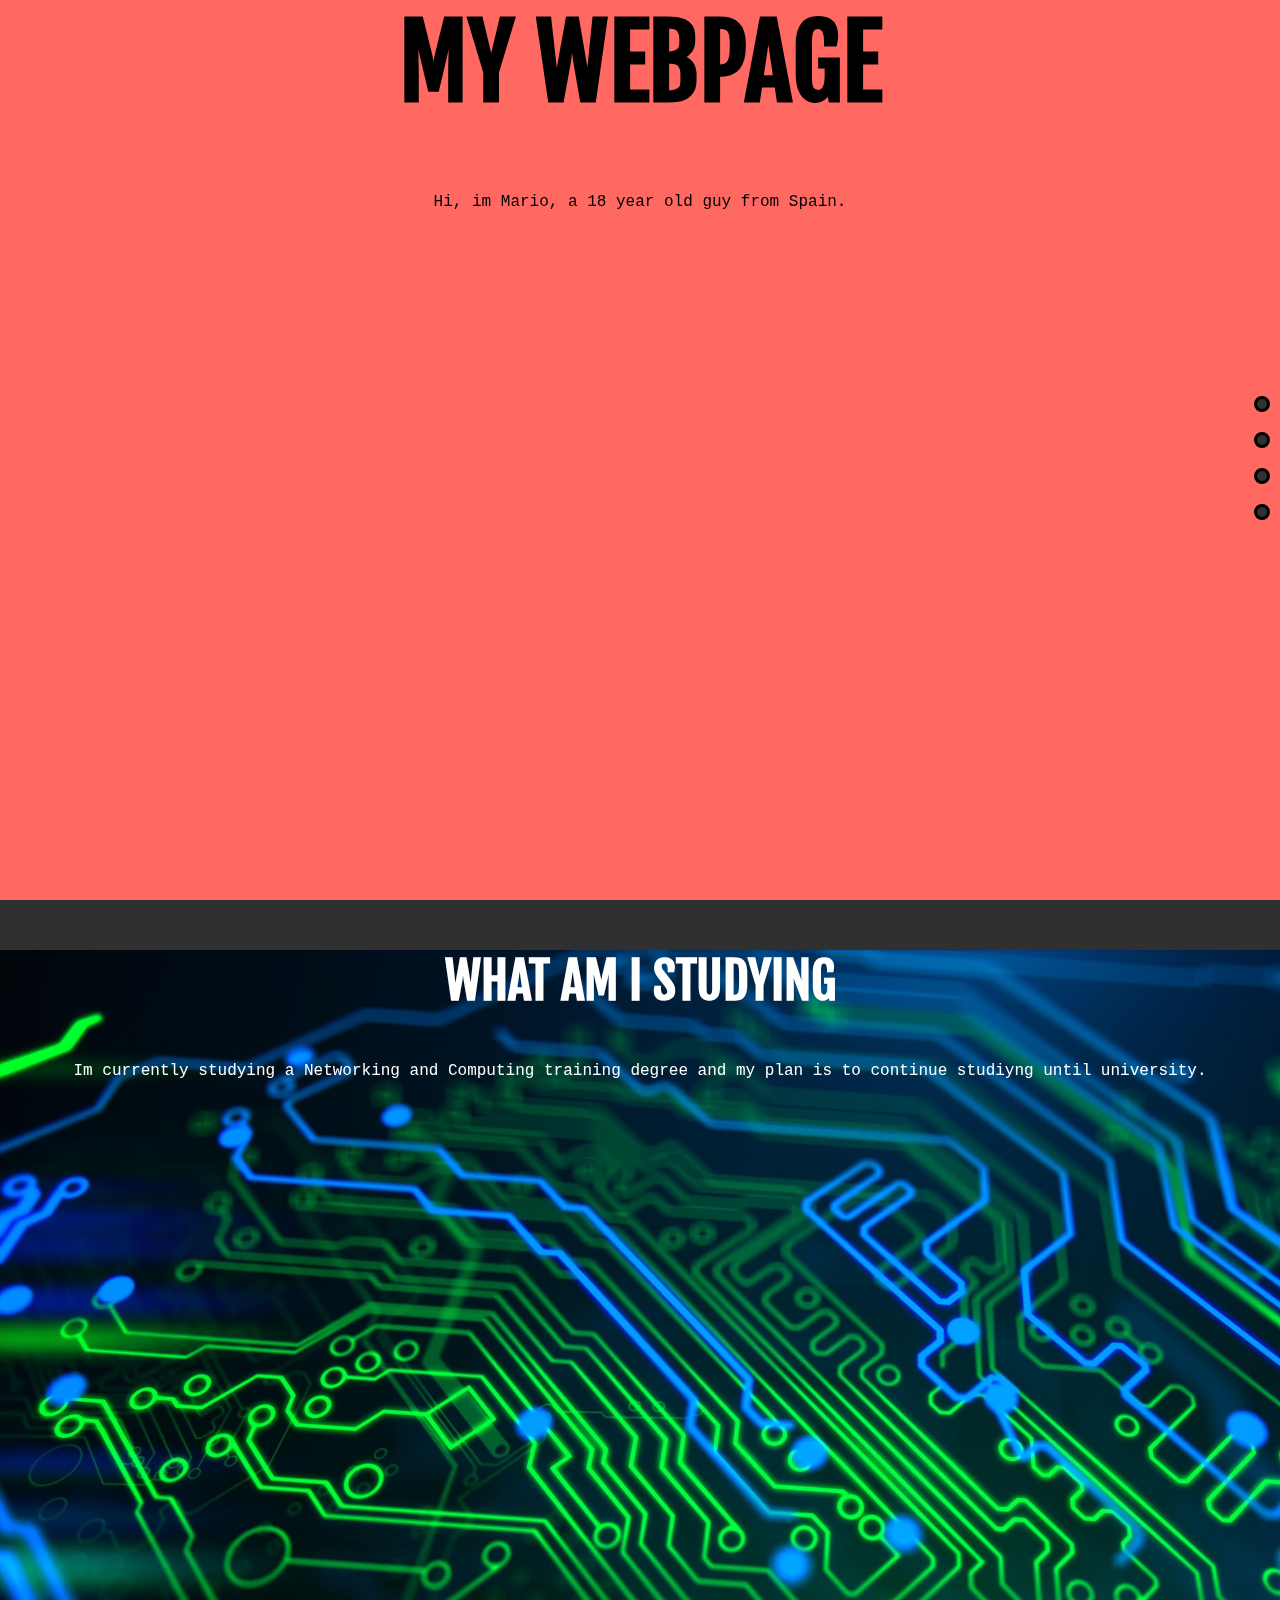
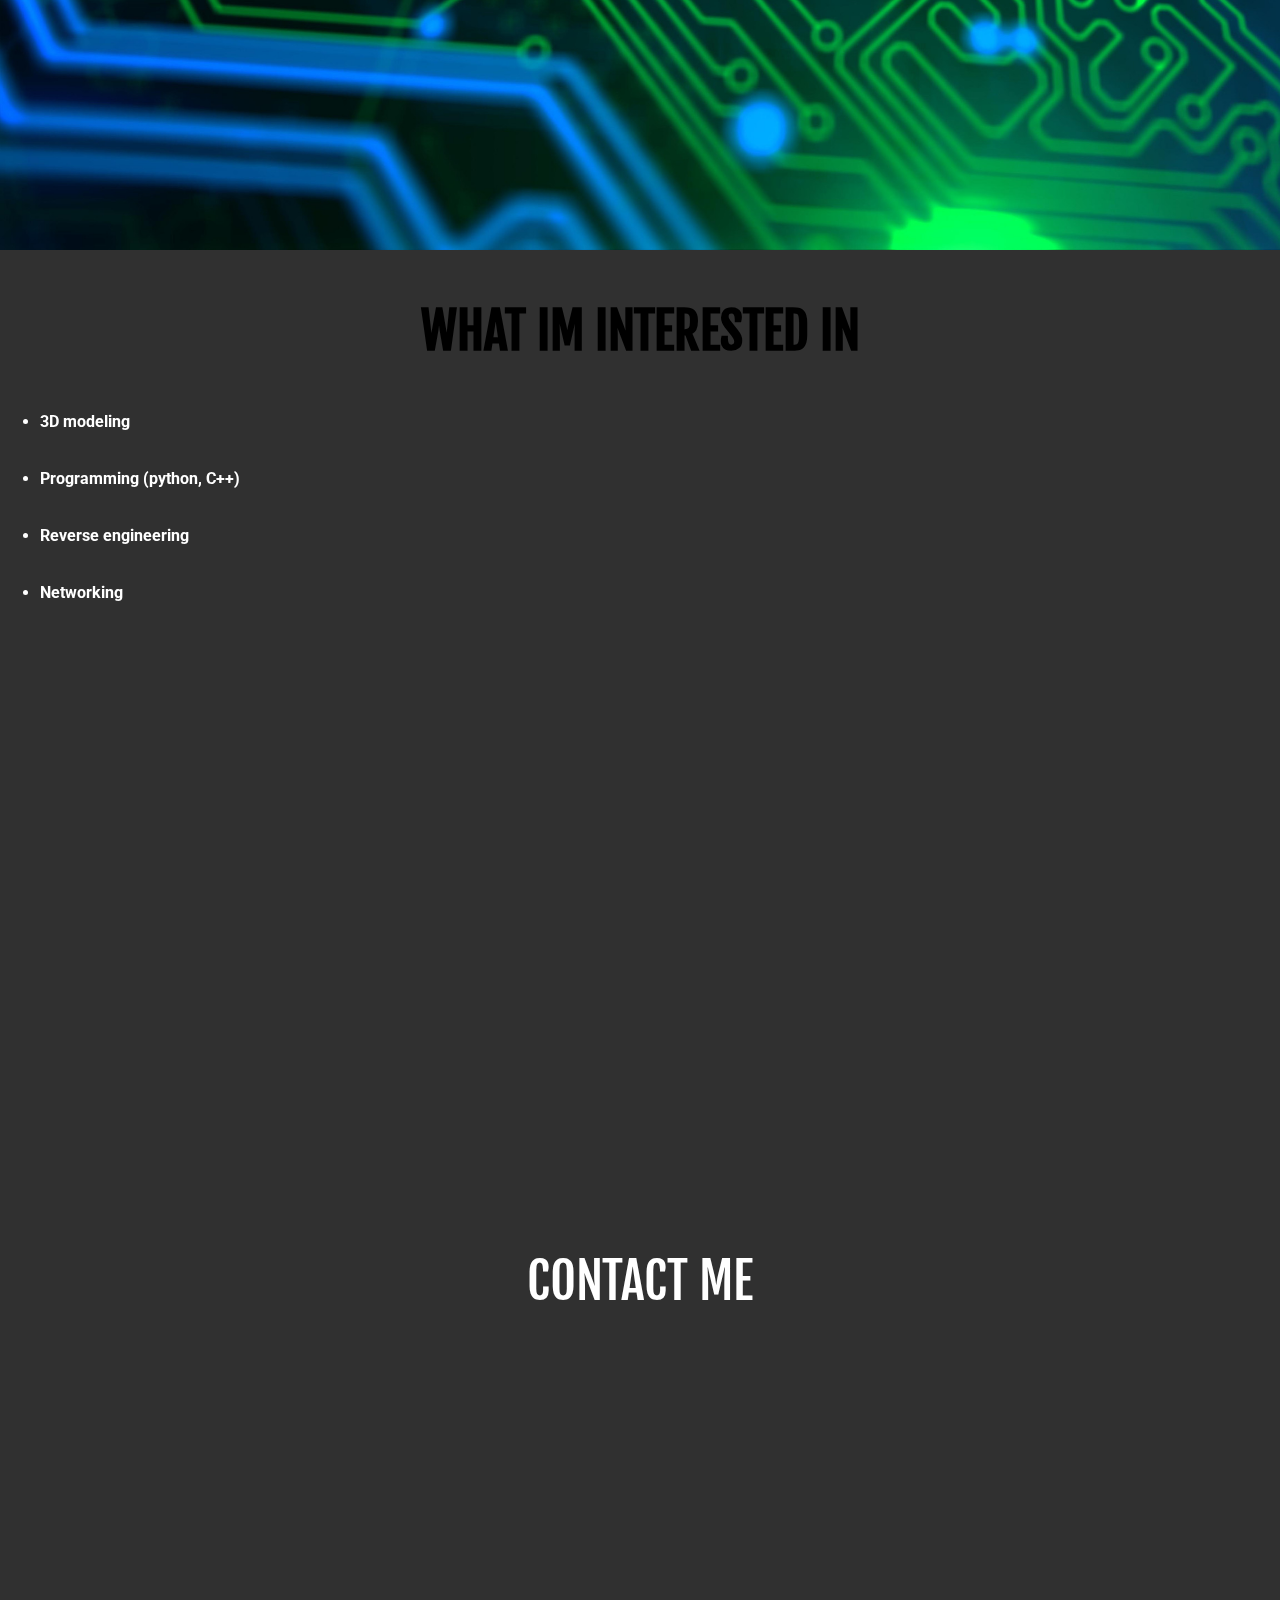
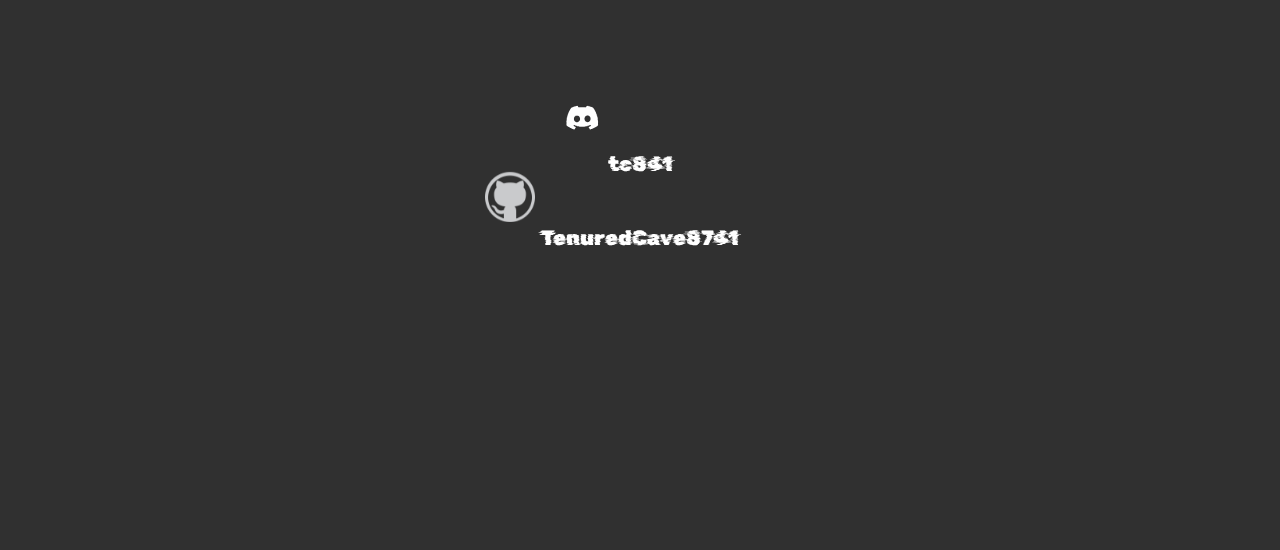
==== commit 50cb1d02: "Add files via upload" ====
--- a/index.html
+++ b/index.html
@@ -78,8 +78,11 @@
     </div>
 
     <div class="div_apartado" id="scroll_3">
+        <p class="titulos_2" id="text_white">CONTACT ME</p>
         <img src="resources\discordgif.gif" id="contactgif">
         <p id="discord_name">tc841</p>
+        <img src="resources\github.png" id="contactgif1">
+        <p id="github_name">TenuredCave8741</p>
     
         <br>
         <br>
--- a/stylesheet.css
+++ b/stylesheet.css
@@ -145,14 +145,32 @@
   max-height: 50px;
   position: relative;
   text-align: center;
-  top: 270px;
+  top: 330px;
   right: 58px;
+}
+#contactgif1 {
+  max-width: 50px;
+  max-height: 50px;
+  position: relative;
+  text-align: center;
+  top: 290px;
+  right: 130px;
 }
 
 #discord_name{
   font-family: 'Rubik Glitch', sans-serif;
   color:rgb(255, 255, 255);
   position: relative;
-  top: 210px;
+  top: 35vh;
   font-size: 130%;
 }
+#github_name{
+  font-family: 'Rubik Glitch', sans-serif;
+  color:rgb(255, 255, 255);
+  position: relative;
+  top: 30vh;
+  font-size: 130%;
+}
+#text_white{
+  color: white;
+}